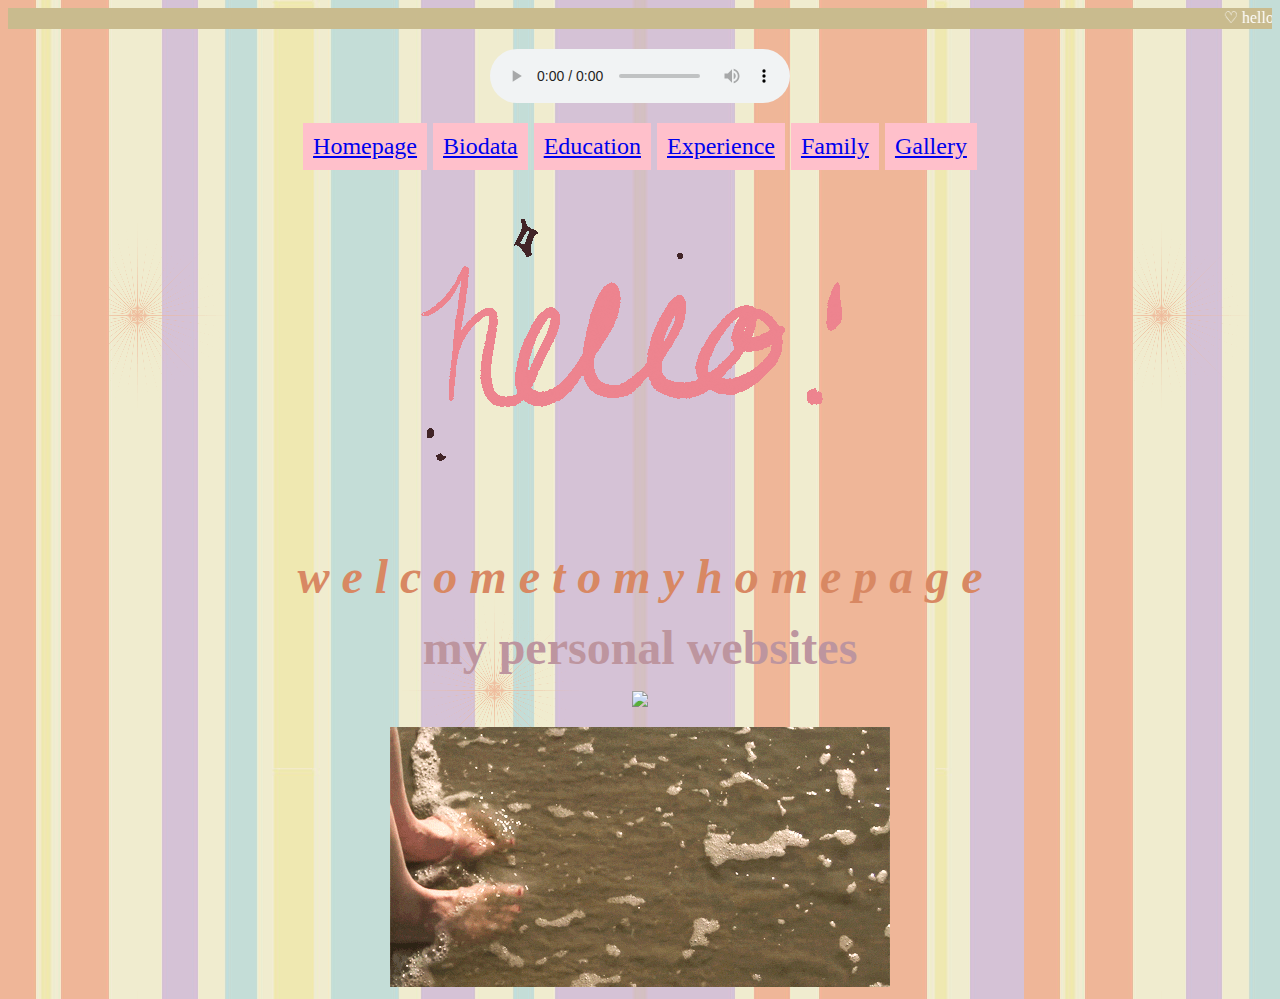
==== index.html @ 2900eaad "Add files via upload" ====
<!DOCTYPE html>
<html>
<head>
	<title> homepage </title> 
	<link rel="stylesheet" href="css/style.css">

</head>
<body>

<marquee behaviour="alternate" scrolldelay="50" bgcolor="#C9BB8E"> <font color="white" FACE="mv boli"> ♡ hello what's up ♡＾▽＾♡ hello what's up ♡＾▽＾♡ hello what's up ♡
</marquee></font></b></p>

<p> <center> <audio src="audio/sad.mp3" controls="autoplay">
<p>late night melancholic </p>
</audio>

<p> <center> <font face="mv boli"> <font color="beige"> <font size="5">
<a href="index.html">Homepage</a>
<a href="biodata.html">Biodata</a>
<a href="education.html">Education</a>
<a href="experience.html">Experience</a>
<a href="family.html">Family</a>
<a href="gallery.html">Gallery</a> </center> </font>

<p> <center> <img src="images/halo.gif"> </center>

<p> <center> <b> </p> <font face="segoe script"> <em> <font color="#D88863"> <font size="7"> w e l c o m e   t o   m y  h o m e p a g e </font> </b> </center> </em>

<p> <center> <b> <strong> </p> <font face="forte"> <font color="BD959F"> <font size="10"> my personal websites </font> </center> </b> </font> </strong> 

<p> <center> <img src="images/view.gif"> <width=300 height=400> </center>
	
<p> <center> <img src="images/beach.gif"> <width=300 height=400> </center>

<body background="images/pinkz.gif">




</body>
</html>

<img src="images/fb.png"
---- css/style.css ----
body
	{
		background-color: khaki;
	}

a:link, a:visited 
	{
		
		background-color: pink;
		color: black
		text-decoration: none;
		padding: 10px;
		text-align: center;
		display: inline-block;
		font font-family: mv boli;
	}

	a:visited
	{
		color: beige;
		background-color: red
		text-decoration: none;

	}

	a:hover
	{
		background-color: beige;
		color: silver;
	}
		

	a:visited
	{
		color:chocolate;
		background-color: yellow
		text-decoration: none;
	}

	a:active
	{
		color: green;
		background-color: yellow;
		text-decoration: underline;
	}

	table, tr, td, th
	{
		border: 1px solid black;
		border-collapse: collapse;
		padding: 5px;
		width: 50%;

	}

tr:nth-child(even)
	{
		background-color: #a8e6cf;
	}

tr:nth-child(odd)
	{
		background-color: #dcedc1;
	}
th
	{
		background-color: #ff8b94;
	}

tr:hover
	{
		background-color: #ffd3b6;
	}

p
	{
		font-family: 'Great Vibes', cursive;
	}
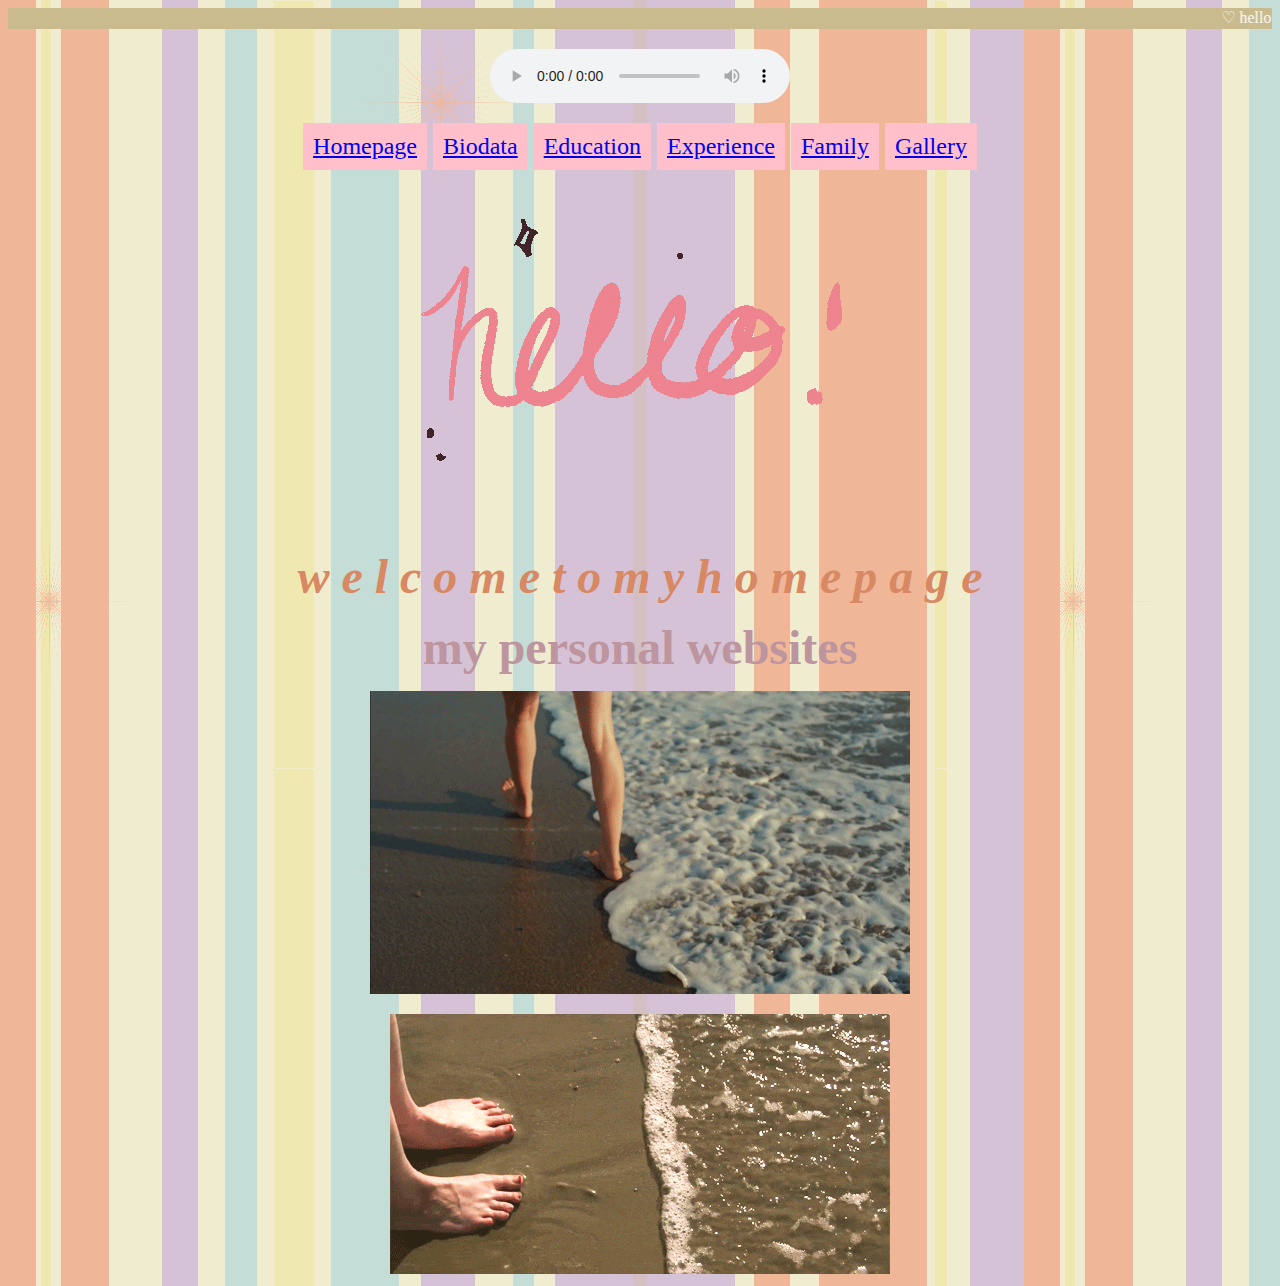
==== commit 3de6d17c: "Add files via upload" ====
--- a/index.html
+++ b/index.html
@@ -10,8 +10,9 @@
 <marquee behaviour="alternate" scrolldelay="50" bgcolor="#C9BB8E"> <font color="white" FACE="mv boli"> ♡ hello what's up ♡＾▽＾♡ hello what's up ♡＾▽＾♡ hello what's up ♡
 </marquee></font></b></p>
 
-<p> <center> <audio src="audio/sad.mp3" controls="autoplay">
-<p>late night melancholic </p>
+<p> <center> <audio controls autoplay>
+  <source src="audio/sad.ogg" type="audio/ogg">
+  <source src="audio/sad.mp3" type="audio/mpeg">
 </audio>
 
 <p> <center> <font face="mv boli"> <font color="beige"> <font size="5">
@@ -29,7 +30,7 @@
 <p> <center> <b> <strong> </p> <font face="forte"> <font color="BD959F"> <font size="10"> my personal websites </font> </center> </b> </font> </strong> 
 
 <p> <center> <img src="images/view.gif"> <width=300 height=400> </center>
-	
+
 <p> <center> <img src="images/beach.gif"> <width=300 height=400> </center>
 
 <body background="images/pinkz.gif">
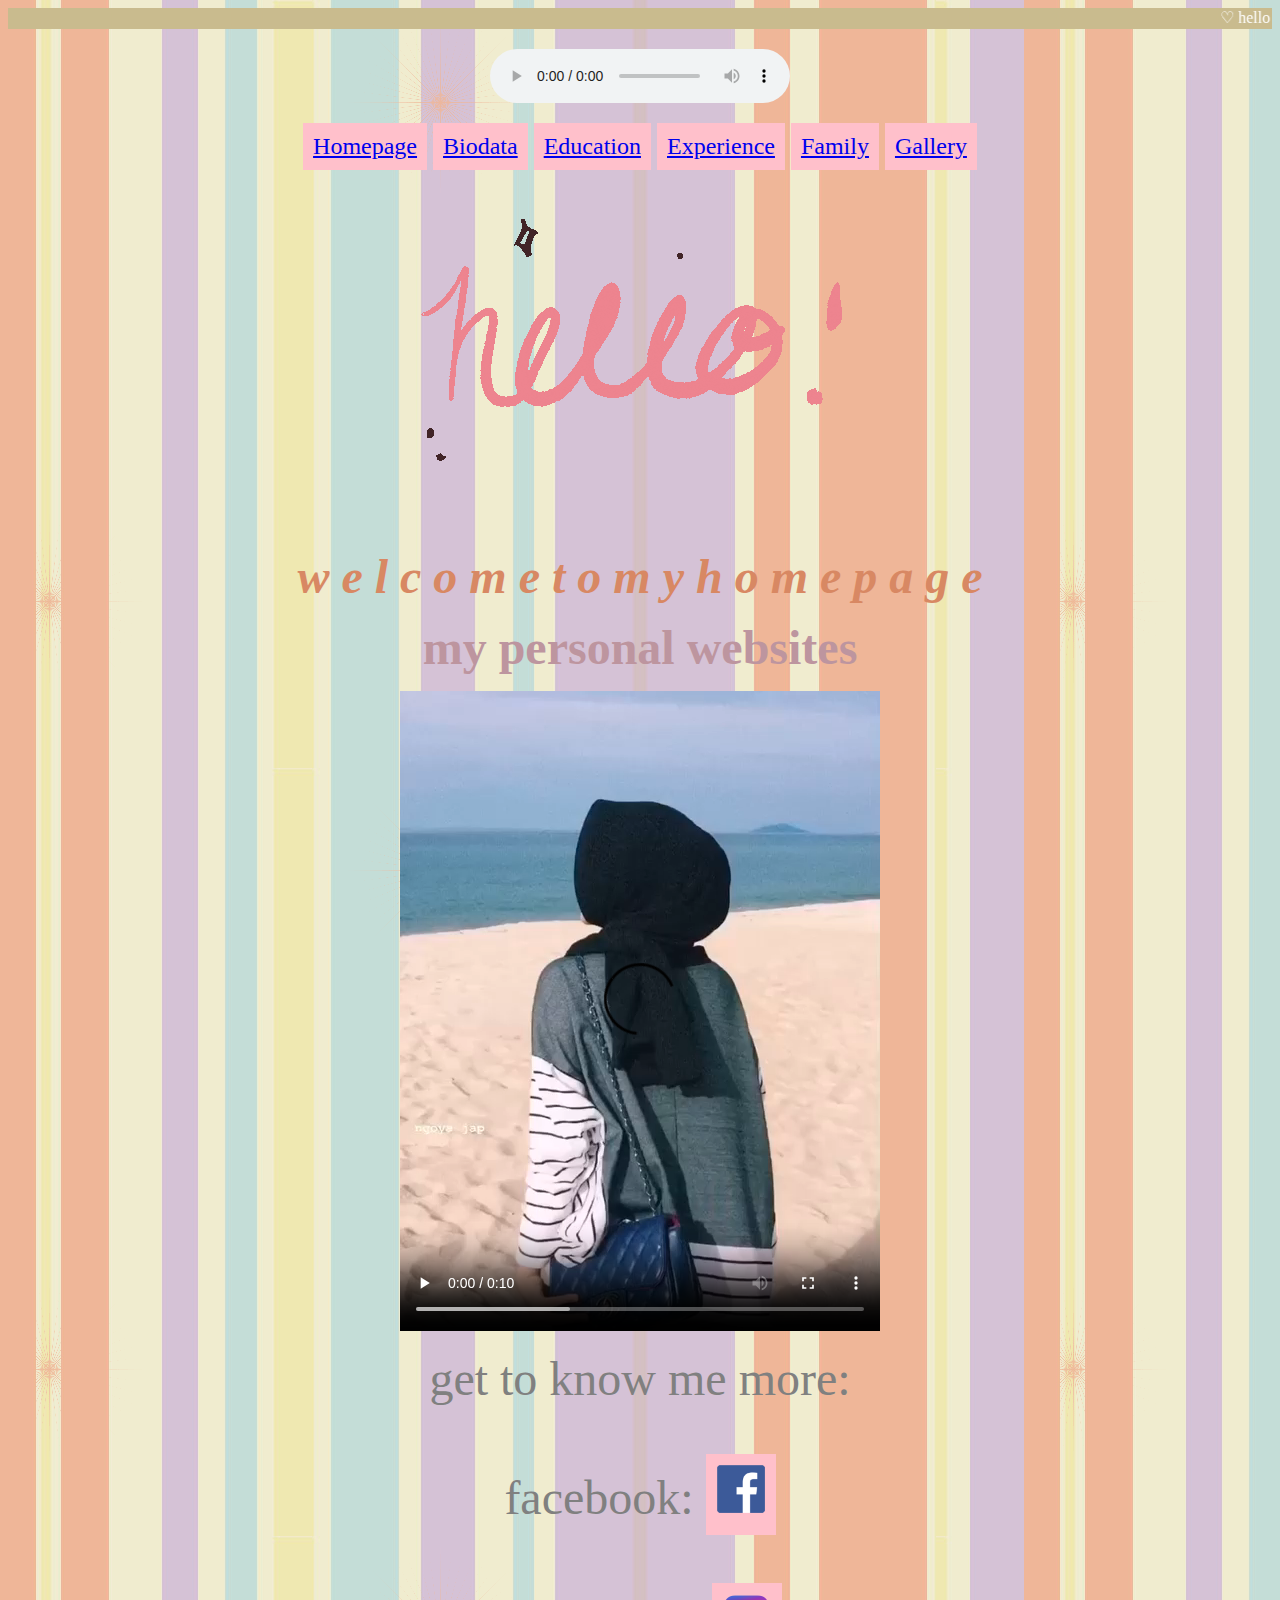
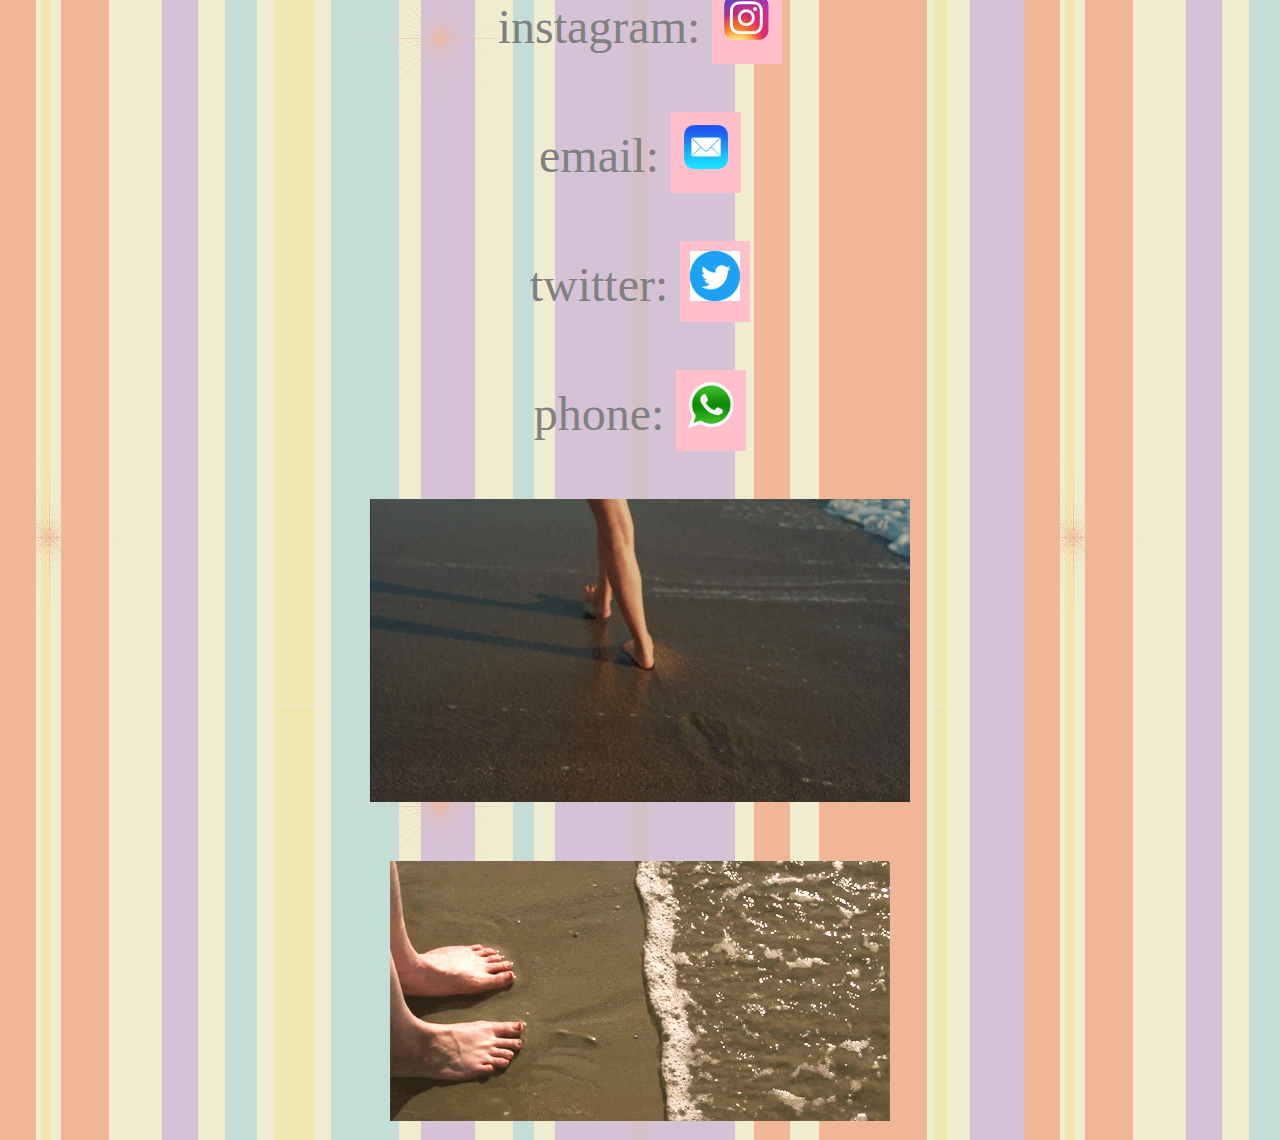
==== commit 1bd9ee1a: "Add files via upload" ====
--- a/index.html
+++ b/index.html
@@ -29,11 +29,35 @@
 
 <p> <center> <b> <strong> </p> <font face="forte"> <font color="BD959F"> <font size="10"> my personal websites </font> </center> </b> </font> </strong> 
 
+<p> <center> <video controls autoplay>
+  <source src="video/koya.mp4" type="video/mp4">
+  <source src="video/koya.ogg" type="video/ogg">
+</video>
+
+
+<body background="images/pinkz.gif">
+
+<!--menu using absolute link-->
+<p></p>
+
+<p> <center> <font face="segoe script"> <font size="7"> <font color="grey"> get to know me more: </center>
+
+<p> <center> <font face="mv boli"> facebook: <a href="https://www.facebook.com"target="_blank"><img src="images/fbb.png" width="50px"></a>
+
+<p> <center> instagram: <a href="https://www.instagram.com/adrinieamran" target="_blank"><img src="images/ig.png" width="50px"></a>
+
+<p> <center> email: <a href="mailto:adrinieaamran@gmail.com" target="_blank"><img src="images/em.png" width="50px"></a>
+
+<p> <center> twitter: <a href="https://twitter.com/adriniea" target="_blank"><img src="images/tw.png" width="50px"></a>
+
+<p> <center> phone: <a href="tel:+601155093260"target=_blank><img src="images/ws.png" width="50px"></a>
+
+<!--using image as hyperlinks-->
+
 <p> <center> <img src="images/view.gif"> <width=300 height=400> </center>
 
 <p> <center> <img src="images/beach.gif"> <width=300 height=400> </center>
 
-<body background="images/pinkz.gif">
 
 
 
